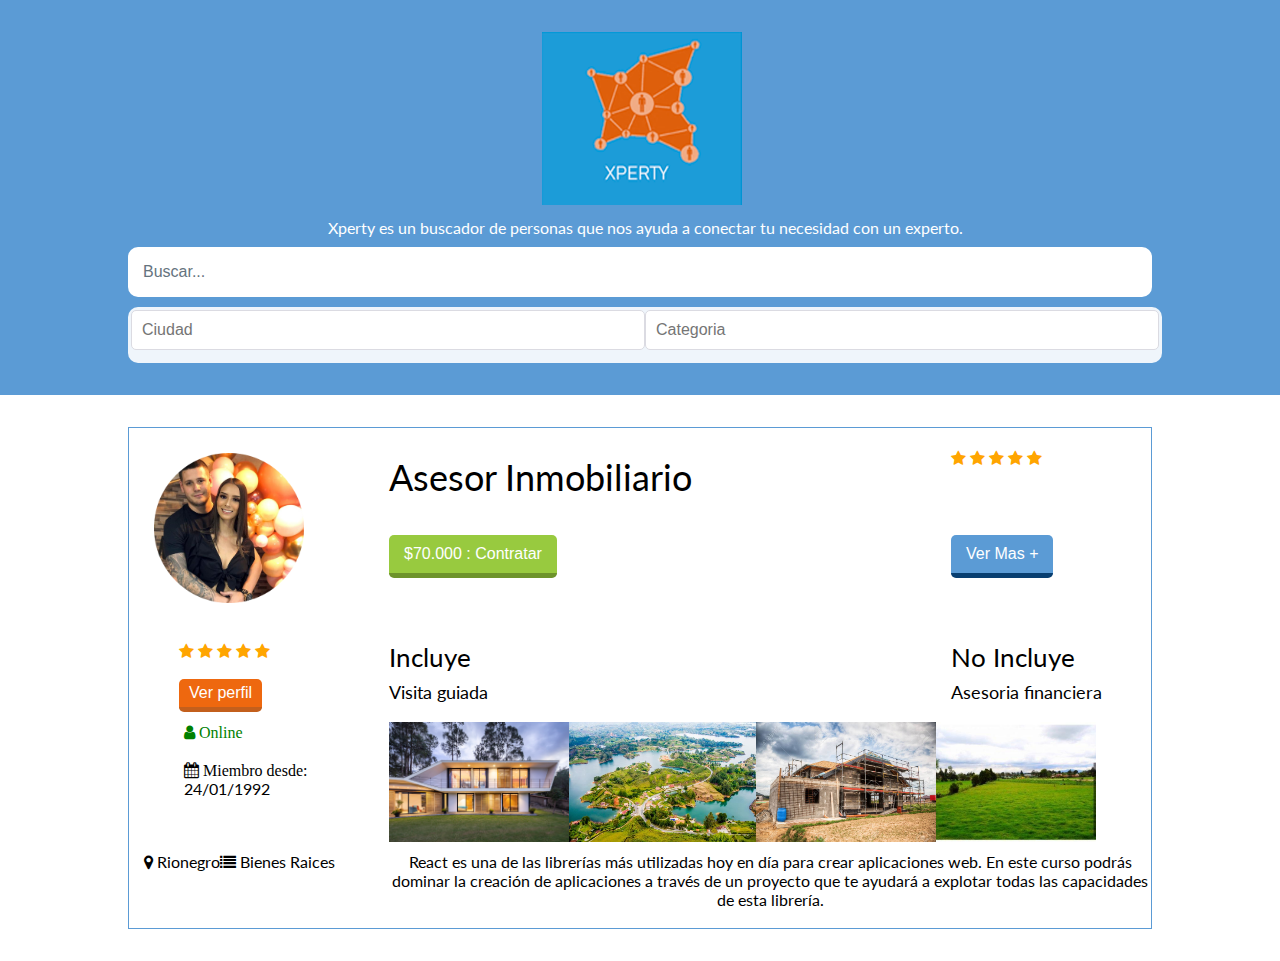
==== preview.html @ 65a3dfed "creacion del preview" ====
<!DOCTYPE html>
<html lang="en">
<head>
	<meta charset="UTF-8">
	<title>Xperty</title>
	<meta name="viewport" content="width=device-width, user-scalable=no, initial-scale=1.0, maximum-scale=1.0, minimum-scale=1.0">
	<link href="https://fonts.googleapis.com/css?family=Lato:300,400,700&display=swap" rel="stylesheet">
    <link rel="stylesheet" href="css/estilos.css">
    <link rel="stylesheet" href="css/style.css">
	<link href="//maxcdn.bootstrapcdn.com/font-awesome/4.1.0/css/font-awesome.min.css" rel="stylesheet">
	
</head>
<body>
	<div class="hero">
		<div class="hero-container">
			<div class="badge">
				<img src="./image/badge.png" alt="">
			</div>
		<!--	
		<h1 class="title">
			Xperty
		</h1>-->
		<div class="description">
			<p>
				Xperty es un buscador de personas que nos ayuda a conectar tu necesidad con un experto.
			</p>
		</div>

		<div class="box">
			<div class="container-4">
			  <input type="search" id="search" placeholder="Buscar..." />
			  <button class="icon"><i class="fa fa-search"></i></button>
			</div>
		  </div>

	
		
		<form action="" class="form2">
			
			
				<span><input type="email" placeholder="Ciudad"></span>
				<span><input type="email" placeholder="Categoria"></span>
				
		</form>
		
			</div>	
		</div>
    </div>
    <div class="hero2">
		<div class="hero2-container">
			<div class="profile">
				<img src="./image/profile.png" alt="">
			</div>

			<div class="stars-profile">
					<span class="fa fa-star checked"></span>
					<span class="fa fa-star checked"></span>
					<span class="fa fa-star checked"></span>
					<span class="fa fa-star checked"></span>
					<span class="fa fa-star"></span>
					<br></br>
					<button type="submit">Ver perfil</button>
			</div>

			<div class="status">
				<div class="online">
					<span class="fa fa-user online"> Online</span>
				</div>	
					<br>
					<span class="fa fa-calendar"> Miembro desde:</span>
					<p> 24/01/1992</p>
					
				</div>

		<h1 class="title">
			Asesor Inmobiliario 
		</h1>

		<div class="stars-xperty">
				<span class="fa fa-star checked"></span>
				<span class="fa fa-star checked"></span>
				<span class="fa fa-star checked"></span>
				<span class="fa fa-star checked"></span>
				<span class="fa fa-star"></span>
		</div>
		<div class="pay">
				<button type="submit">$70.000 : Contratar</button>
		</div>
		<div class="see">
				<button type="submit">Ver Mas +</button>
		</div>
		<ul class="activities">
				<li><i class="fa fa-map-marker"></i> Rionegro</li>
				<br>
				</br>
				<br>
				</br>
				<li><i class="fa fa-list"></i> Bienes Raices</li>
			</ul>
		
		<div class="plans1">
				<p>
					Incluye
				</p>
				
				<div class="tex1">
			
						<p>
							Visita guiada
						</p>
				</div>
				
		</div>
		
		<div class="plans2">
				<p>
					No Incluye
				</p>
				
				<div class="tex2">
					
				<p>
					Asesoria financiera
				</p>
				</div>
				
		</div>	

		<div class="description">
			<p>
				React es una de las librerías más utilizadas hoy en día para crear aplicaciones web. En este curso podrás dominar la creación de aplicaciones a través de un proyecto que te ayudará a explotar todas las capacidades de esta librería.
			</p>
		</div>
	
		<div class="pics">
			<img src="image/casa1.jpg" height="120" width="auto" alt="image" title="image">
			<img src="image/small.jpg" height="120" width="auto" alt="image" title="image">
			<img src="image/obra.jpg" height="120" width="auto" alt="image" title="image">
			<img src="image/lote.jpg" height="120" width="auto" alt="image" title="image">
		</div>
					
			
		</div>	
	</div>	
</body>
</html>
---- css/estilos.css ----
body{
    font-family: 'Lato', sans-serif;
    margin: 0;
}
    .hero{
        background: #5b9bd5;
        color: white;
        padding: 32px 15px;
        display: grid;
        grid-template-columns: minmax(auto, 1024px);
        justify-content: center;
    }
    .hero-container{
        display: grid;
        grid-template-columns: 1fr 1024px 1fr;
        grid-template-areas: "badge badge"
                            "description description" 
                            "box box"                                                                                 
                            "form form";                    
        grid-gap: 10px;
    }
    .badge{
        grid-area: badge;
       margin-left: 40%;
        
    }
    .badge img{
        /*align-items: center;*/
        max-width: 200px;
        
    }
 
    .box{
        grid-area: box;  
        
        width: 1024px;
        height: 50px;
      }

      .container-4{
        
        overflow: hidden;
        width: 1024px;
        vertical-align: middle;
        white-space: nowrap;
      }

      .container-4 input#search{
       
        width: 1024px;
        height: 50px;
        background: #fff;
        border: none;
        font-size: 10pt;
        float: left;
        color: black;
        padding-left: 15px;
        -webkit-border-radius: 5px;
        -moz-border-radius: 5px;
        border-radius: 10px;
      }

      .container-4 input#search::-webkit-input-placeholder {
        
        font-size: 16px;   
        color: #65737e;
     }
      
     .container-4 input#search:-moz-placeholder { /* Firefox 18- */
        font-size: 16px;   
        color: #65737e;  
     }
      
     .container-4 input#search::-moz-placeholder {  /* Firefox 19+ */
        font-size: 16px;   
        color: #65737e;  
     }
      
     .container-4 input#search:-ms-input-placeholder {  
        font-size: 16px;   
        color: #65737e;  
     }

     .container-4 button.icon{
        -webkit-border-top-right-radius: 5px;
        -webkit-border-bottom-right-radius: 5px;
        -moz-border-radius-topright: 5px;
        -moz-border-radius-bottomright: 5px;
        border-top-right-radius: 5px;
        border-bottom-right-radius: 5px;
       
        border: none;
        background: #4fa8fc;
        height: 50px;
        width: 50px;
        color: #4fa8fc;
        opacity: 0;
        font-size: 10pt;
       
        -webkit-transition: all .55s ease;
        -moz-transition: all .55s ease;
        -ms-transition: all .55s ease;
        -o-transition: all .55s ease;
        transition: all .55s ease;
      }

      .container-4:hover button.icon, .container-4:active button.icon, .container-4:focus button.icon{
        outline: none;
        opacity: 1;
        margin-left: -50px;
      }
     
      .container-4:hover button.icon:hover{
        background: #ee680f;
      }

    .title{
        grid-area: title;
        font-size: 36px;
        font-weight: normal;
        margin: 0;
        display: flex;
        align-items: center;
    }
    .form{
        grid-area: form;
        text-align: center;
        background: rgba(255,255,255);
        padding: 1.5em;
        border-radius: 10px;
        
    }

    .form2{
        display: inline-table;
        /*margin-top: 11%;*/
        grid-area: form;      
        background: rgba(255,255,255, .9);
        padding: 3px;
        border-radius: 10px;
        
    }

    .form input{
        width: 100%;
        padding: 10px;
        font-size: 16px;
        border: 1px solid #dbdbe2;
        border-radius: 5px;
        box-sizing: border-box;
        /*margin-bottom: 10px;*/
    }

    .form2 input{
        width: 50%;
        padding: 10px;
        font-size: 16px;
        border: 1px solid #dbdbe2;
        border-radius: 5px;
        box-sizing: border-box;
        margin-bottom: 10px;
    }

    .form p {
        font-size: 20px;
        color: #3a3b3f;
        margin-bottom: 1em;
    }

    .form button{
        background: #c35f1c;
        color: white;
        padding: 10px 15px;
        border-radius: 5px;
        border: none;
        font-size: 16px;
        border-bottom: 5px solid #ee680f;
        display: inline-block;
        margin-left: 46%;

    }

   


    .countdown{
        grid-area: countdown;
    }

    .countdown p{
        font-size: 20px;
        text-align: center;
        font-weight: 300;
    }
    .countdown span{
        font-size: 33px;

    }
    .countdown span:after{
        content: ":";
        display: inline-block;
        margin: 0 5px; 
    }

    .countdown span:last-child:after{
        display: none;
    }

    p{
        margin: 0;
    }
    .description{
        grid-area: description;
        text-align: center;
    }

    @media screen and (max-width: 768px){
        .hero-container{
            grid-template-columns: 200px 1fr;
            grid-template-areas: "badge badge"
                         "description description"
                         "box box"
                         "form form";
                         
                                  
                                  
        }

        .badge{
            grid-area: badge;
           margin-left: 30%;
            
        }

        .form2{
            display: inline-table;
           
            grid-area: form;      
            background: rgba(255,255,255, .9);
            padding: 1px;
            border-radius: 10px;
            
        }

        .box{
            grid-area: box;  
            
            width: 200px;
            height: 50px;
          }
        
          .container-4{
        
            overflow: hidden;
            width: 465px;
            vertical-align: middle;
            white-space: nowrap;
          }
          
          .container-4 input#search{
       
            width: 465px;
            height: 50px;
            background: #fff;
            border: none;
            font-size: 10pt;
            float: left;
            color: black;
            padding-left: 15px;
            -webkit-border-radius: 5px;
            -moz-border-radius: 5px;
            border-radius: 10px;
          }
    
          .container-4 input#search::-webkit-input-placeholder {
            
            font-size: 16px;   
            color: #65737e;
         }
          
         .container-4 input#search:-moz-placeholder { /* Firefox 18- */
            font-size: 16px;   
            color: #65737e;  
         }
          
         .container-4 input#search::-moz-placeholder {  /* Firefox 19+ */
            font-size: 16px;   
            color: #65737e;  
         }
          
         .container-4 input#search:-ms-input-placeholder {  
            font-size: 16px;   
            color: #65737e;  
         }
    
         .container-4 button.icon{
            -webkit-border-top-right-radius: 5px;
            -webkit-border-bottom-right-radius: 5px;
            -moz-border-radius-topright: 5px;
            -moz-border-radius-bottomright: 5px;
            border-top-right-radius: 5px;
            border-bottom-right-radius: 5px;
           
            border: none;
            background: #4fa8fc;
            height: 50px;
            width: 50px;
            color: #4fa8fc;
            opacity: 0;
            font-size: 10pt;
           
            -webkit-transition: all .55s ease;
            -moz-transition: all .55s ease;
            -ms-transition: all .55s ease;
            -o-transition: all .55s ease;
            transition: all .55s ease;
          }
    
          .container-4:hover button.icon, .container-4:active button.icon, .container-4:focus button.icon{
            outline: none;
            opacity: 1;
            margin-left: -50px;
          }
         
          .container-4:hover button.icon:hover{
            background: #ee680f;
          }

    }
---- css/style.css ----
body{
		font-family: 'Lato', sans-serif;
		margin: 0;
	}
		.hero2{
			
			color: black;
			padding: 32px 15px;
			display: grid;
			grid-template-columns: minmax(auto, 1024px);
			justify-content: center;
		}
	
		.hero2-container{
			display: grid;
			grid-template-columns: 250px 1fr 200px;
			grid-template-areas: "profile title stars-xperty"
									"profile see pay"
								 "stars-profile plans1 plans2"
								 "status pics pics"
								 "activities description description";
								 
			grid-gap: 10px;
			border: 1px #5b9bd5 double;
		}
		.profile{
			grid-area: profile;
		}
		.profile img{
			max-width: 150px;
			margin: 10%;
			
		}
		.title{
			grid-area: title;
			font-size: 36px;
			font-weight: normal;
			margin: 0;
			
		}

		.stars-xperty{
			grid-area: stars-xperty;
			color:#ffa500;
			margin-top: 10%;
			grid-template-rows: minmax(100px, 100px);
		}

		.stars-profile{
			grid-area: stars-profile;
			margin-left: 20%;
			color:#ffa500;
		}

		.status{
			grid-area: status;
			margin-left: 22%;
		}

		.online{
			color: green;
		}

		.activities{
			grid-area: activities;
			display: flex;
			margin: 0;
			margin-left: -10%; 
			list-style: none;
		}

		.stars-profile button{
		background: #ee680f;
        color: white;
        padding: 5px 10px;
        border-radius: 5px;
        border: none;
        font-size: 16px;
        border-bottom: 5px solid #c35f1c;
        display: inline-block;
       
		}
		.pics{
			grid-area: pics;
			display: flex;
			margin: 0;
		}

		.plans1{
			grid-area: plans1;
			
			font-size: 26px;
			font-weight: normal;
			margin: 0;
			
			/*grid-template-columns: minmax(50px);*/
			
		}

		.plans2{
			grid-area: plans2;
		
			font-size: 26px;
			font-weight: normal;
			margin: 0;
			
			/*grid-template-columns: minmax(50px);*/
			
		}

		.tex1{
			display:inline-block;
			font-size: 18px;
		}

		.tex2{
			display:inline-block;
			font-size: 18px;
		}

		.form{
			grid-area: form;
			text-align: center;
			background: rgba(255,255,255, .9);
			padding: 1.5em;
			border-radius: 10px;
		}
		.form input{
			width: 100%;
			padding: 10px;
			font-size: 16px;
			border: 1px solid #dbdbe2;
			border-radius: 5px;
			box-sizing: border-box;
			margin-bottom: 10px;
		}

		.form p {
			font-size: 20px;
			color: #3a3b3f;
			margin-bottom: 1em;
		}

		.pay button{
			grid-area: pay;
			background: #98ca3f;
			color: white;
			padding: 10px 15px;
			border-radius: 5px;
			border: none;
			font-size: 16px;
			border-bottom: 5px solid #6d932b;
			display: inline-block;

		}

		.see button{
			grid-area: see;
			background: #5b9bd5;
			color: white;
			padding: 10px 15px;
			border-radius: 5px;
			border: none;
			font-size: 16px;
			border-bottom: 5px solid #083e70;
			display: inline-block;

		}
		.countdown{
			grid-area: countdown;
		}

		.countdown p{
			font-size: 20px;
			text-align: center;
			font-weight: 300;
		}
		.countdown span{
			font-size: 33px;

		}
		.countdown span:after{
			content: ":";
			display: inline-block;
			margin: 0 5px; 
		}

		.countdown span:last-child:after{
			display: none;
		}

		p{
			margin: 0;
		}
		.description{
			grid-area: description;
		}

		@media screen and (max-width: 768px){
			.hero2-container{
				grid-template-columns: 150px 1fr;
			grid-template-areas: "profile title stars-xperty"
								 "stars-profile plans1 plans2"
								 "status pics"
								 "status pics"
								 "activities description";
								 	 
								 	 
			}
			.pics img{
				width: 70px;
				height: auto;
			}
		}
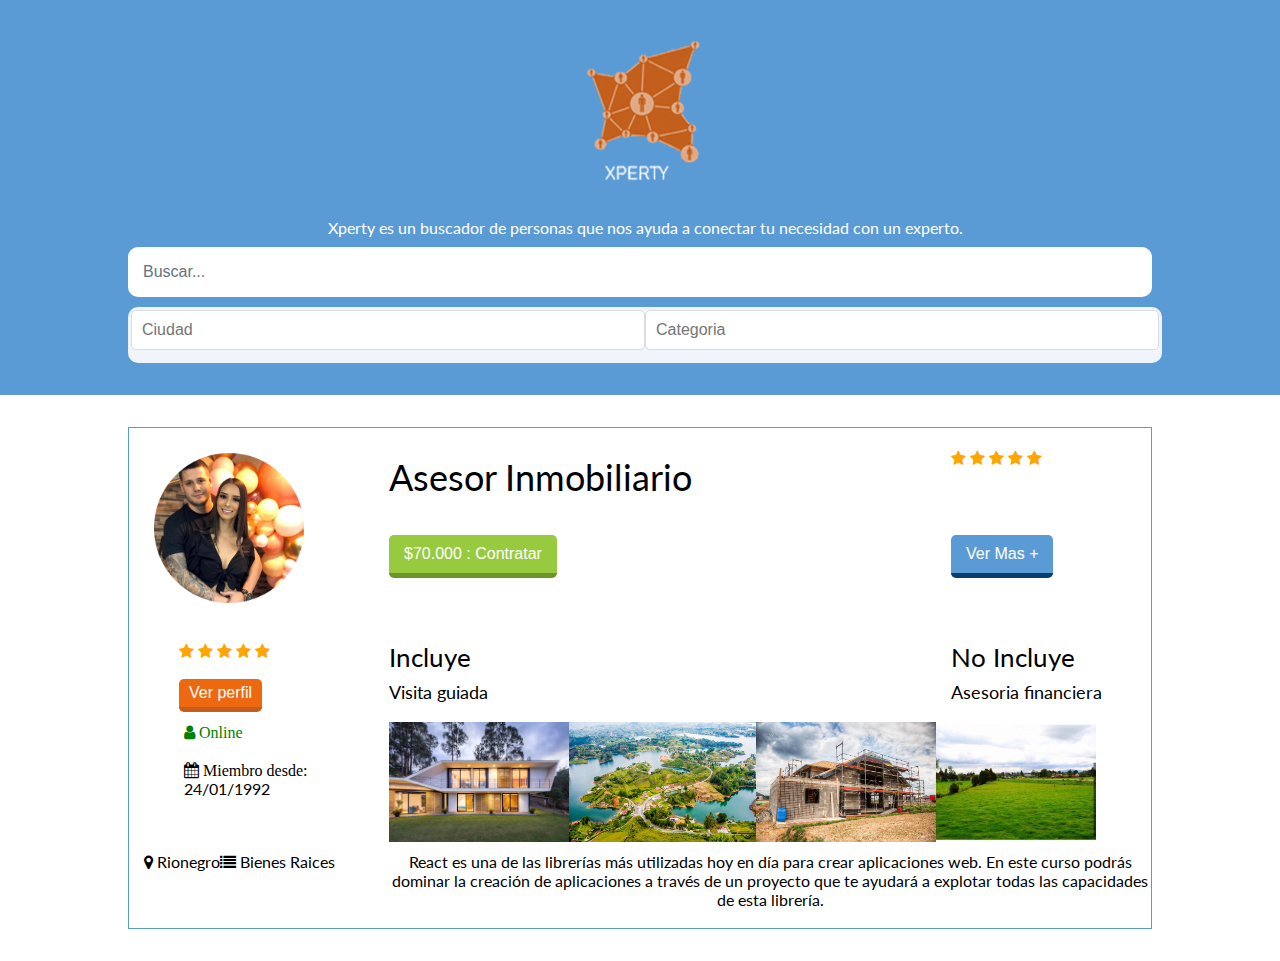
==== commit 6caec09f: "reparacion vistas" ====
--- a/preview.html
+++ b/preview.html
@@ -5,8 +5,8 @@
 	<title>Xperty</title>
 	<meta name="viewport" content="width=device-width, user-scalable=no, initial-scale=1.0, maximum-scale=1.0, minimum-scale=1.0">
 	<link href="https://fonts.googleapis.com/css?family=Lato:300,400,700&display=swap" rel="stylesheet">
-    <link rel="stylesheet" href="css/estilos.css">
-    <link rel="stylesheet" href="css/style.css">
+   
+    <link rel="stylesheet" href="css/stylep.css">
 	<link href="//maxcdn.bootstrapcdn.com/font-awesome/4.1.0/css/font-awesome.min.css" rel="stylesheet">
 	
 </head>
--- a/css/stylep.css
+++ b/css/stylep.css
@@ -0,0 +1,546 @@
+body{
+    font-family: 'Lato', sans-serif;
+    margin: 0;
+}
+    .hero{
+        background: #5b9bd5;
+        color: white;
+        padding: 32px 15px;
+        display: grid;
+        grid-template-columns: minmax(auto, 1024px);
+        justify-content: center;
+    }
+    .hero-container{
+        display: grid;
+        grid-template-columns: 1fr 1024px 1fr;
+        grid-template-areas: "badge badge"
+                            "description description" 
+                            "box box"                                                                                 
+                            "form form";                    
+        grid-gap: 10px;
+    }
+    .badge{
+        grid-area: badge;
+       margin-left: 40%;
+        
+    }
+    .badge img{
+        /*align-items: center;*/
+        max-width: 200px;
+        
+    }
+ 
+    .box{
+        grid-area: box;  
+        
+        width: 1024px;
+        height: 50px;
+      }
+
+      .container-4{
+        
+        overflow: hidden;
+        width: 1024px;
+        vertical-align: middle;
+        white-space: nowrap;
+      }
+
+      .container-4 input#search{
+       
+        width: 1024px;
+        height: 50px;
+        background: #fff;
+        border: none;
+        font-size: 10pt;
+        float: left;
+        color: black;
+        padding-left: 15px;
+        -webkit-border-radius: 5px;
+        -moz-border-radius: 5px;
+        border-radius: 10px;
+      }
+
+      .container-4 input#search::-webkit-input-placeholder {
+        
+        font-size: 16px;   
+        color: #65737e;
+     }
+      
+     .container-4 input#search:-moz-placeholder { /* Firefox 18- */
+        font-size: 16px;   
+        color: #65737e;  
+     }
+      
+     .container-4 input#search::-moz-placeholder {  /* Firefox 19+ */
+        font-size: 16px;   
+        color: #65737e;  
+     }
+      
+     .container-4 input#search:-ms-input-placeholder {  
+        font-size: 16px;   
+        color: #65737e;  
+     }
+
+     .container-4 button.icon{
+        -webkit-border-top-right-radius: 5px;
+        -webkit-border-bottom-right-radius: 5px;
+        -moz-border-radius-topright: 5px;
+        -moz-border-radius-bottomright: 5px;
+        border-top-right-radius: 5px;
+        border-bottom-right-radius: 5px;
+       
+        border: none;
+        background: #4fa8fc;
+        height: 50px;
+        width: 50px;
+        color: #4fa8fc;
+        opacity: 0;
+        font-size: 10pt;
+       
+        -webkit-transition: all .55s ease;
+        -moz-transition: all .55s ease;
+        -ms-transition: all .55s ease;
+        -o-transition: all .55s ease;
+        transition: all .55s ease;
+      }
+
+      .container-4:hover button.icon, .container-4:active button.icon, .container-4:focus button.icon{
+        outline: none;
+        opacity: 1;
+        margin-left: -50px;
+      }
+     
+      .container-4:hover button.icon:hover{
+        background: #ee680f;
+      }
+
+    .title{
+        grid-area: title;
+        font-size: 36px;
+        font-weight: normal;
+        margin: 0;
+        display: flex;
+        align-items: center;
+    }
+    .form{
+        grid-area: form;
+        text-align: center;
+        background: rgba(255,255,255);
+        padding: 1.5em;
+        border-radius: 10px;
+        
+    }
+
+    .form2{
+        display: inline-table;
+        /*margin-top: 11%;*/
+        grid-area: form;      
+        background: rgba(255,255,255, .9);
+        padding: 3px;
+        border-radius: 10px;
+        
+    }
+
+    .form input{
+        width: 100%;
+        padding: 10px;
+        font-size: 16px;
+        border: 1px solid #dbdbe2;
+        border-radius: 5px;
+        box-sizing: border-box;
+        /*margin-bottom: 10px;*/
+    }
+
+    .form2 input{
+        width: 50%;
+        padding: 10px;
+        font-size: 16px;
+        border: 1px solid #dbdbe2;
+        border-radius: 5px;
+        box-sizing: border-box;
+        margin-bottom: 10px;
+    }
+
+    .form p {
+        font-size: 20px;
+        color: #3a3b3f;
+        margin-bottom: 1em;
+    }
+
+    .form button{
+        background: #c35f1c;
+        color: white;
+        padding: 10px 15px;
+        border-radius: 5px;
+        border: none;
+        font-size: 16px;
+        border-bottom: 5px solid #ee680f;
+        display: inline-block;
+        margin-left: 46%;
+
+    }
+
+   
+
+
+    .countdown{
+        grid-area: countdown;
+    }
+
+    .countdown p{
+        font-size: 20px;
+        text-align: center;
+        font-weight: 300;
+    }
+    .countdown span{
+        font-size: 33px;
+
+    }
+    .countdown span:after{
+        content: ":";
+        display: inline-block;
+        margin: 0 5px; 
+    }
+
+    .countdown span:last-child:after{
+        display: none;
+    }
+
+    p{
+        margin: 0;
+    }
+    .description{
+        grid-area: description;
+        text-align: center;
+    }
+
+    @media screen and (max-width: 768px){
+        .hero-container{
+            grid-template-columns: 200px 1fr;
+            grid-template-areas: "badge badge"
+                         "description description"
+                         "box box"
+                         "form form";
+                         
+                                  
+                                  
+        }
+
+        .badge{
+            grid-area: badge;
+           margin-left: 30%;
+            
+        }
+
+        .form2{
+            display: inline-table;
+           
+            grid-area: form;      
+            background: rgba(255,255,255, .9);
+            padding: 1px;
+            border-radius: 10px;
+            
+        }
+
+        .box{
+            grid-area: box;  
+            
+            width: 200px;
+            height: 50px;
+          }
+        
+          .container-4{
+        
+            overflow: hidden;
+            width: 465px;
+            vertical-align: middle;
+            white-space: nowrap;
+          }
+          
+          .container-4 input#search{
+       
+            width: 465px;
+            height: 50px;
+            background: #fff;
+            border: none;
+            font-size: 10pt;
+            float: left;
+            color: black;
+            padding-left: 15px;
+            -webkit-border-radius: 5px;
+            -moz-border-radius: 5px;
+            border-radius: 10px;
+          }
+    
+          .container-4 input#search::-webkit-input-placeholder {
+            
+            font-size: 16px;   
+            color: #65737e;
+         }
+          
+         .container-4 input#search:-moz-placeholder { /* Firefox 18- */
+            font-size: 16px;   
+            color: #65737e;  
+         }
+          
+         .container-4 input#search::-moz-placeholder {  /* Firefox 19+ */
+            font-size: 16px;   
+            color: #65737e;  
+         }
+          
+         .container-4 input#search:-ms-input-placeholder {  
+            font-size: 16px;   
+            color: #65737e;  
+         }
+    
+         .container-4 button.icon{
+            -webkit-border-top-right-radius: 5px;
+            -webkit-border-bottom-right-radius: 5px;
+            -moz-border-radius-topright: 5px;
+            -moz-border-radius-bottomright: 5px;
+            border-top-right-radius: 5px;
+            border-bottom-right-radius: 5px;
+           
+            border: none;
+            background: #4fa8fc;
+            height: 50px;
+            width: 50px;
+            color: #4fa8fc;
+            opacity: 0;
+            font-size: 10pt;
+           
+            -webkit-transition: all .55s ease;
+            -moz-transition: all .55s ease;
+            -ms-transition: all .55s ease;
+            -o-transition: all .55s ease;
+            transition: all .55s ease;
+          }
+    
+          .container-4:hover button.icon, .container-4:active button.icon, .container-4:focus button.icon{
+            outline: none;
+            opacity: 1;
+            margin-left: -50px;
+          }
+         
+          .container-4:hover button.icon:hover{
+            background: #ee680f;
+          }
+
+    }
+
+    /*codigo lista*/
+
+    body{
+		font-family: 'Lato', sans-serif;
+		margin: 0;
+	}
+		.hero2{
+			
+			color: black;
+			padding: 32px 15px;
+			display: grid;
+			grid-template-columns: minmax(auto, 1024px);
+			justify-content: center;
+		}
+	
+		.hero2-container{
+			display: grid;
+			grid-template-columns: 250px 1fr 200px;
+			grid-template-areas: "profile title stars-xperty"
+									"profile see pay"
+								 "stars-profile plans1 plans2"
+								 "status pics pics"
+								 "activities description description";
+								 
+			grid-gap: 10px;
+			border: 1px #5b9bd5 double;
+		}
+		.profile{
+			grid-area: profile;
+		}
+		.profile img{
+			max-width: 150px;
+			margin: 10%;
+			
+		}
+		.title{
+			grid-area: title;
+			font-size: 36px;
+			font-weight: normal;
+			margin: 0;
+			
+		}
+
+		.stars-xperty{
+			grid-area: stars-xperty;
+			color:#ffa500;
+			margin-top: 10%;
+			grid-template-rows: minmax(100px, 100px);
+		}
+
+		.stars-profile{
+			grid-area: stars-profile;
+			margin-left: 20%;
+			color:#ffa500;
+		}
+
+		.status{
+			grid-area: status;
+			margin-left: 22%;
+		}
+
+		.online{
+			color: green;
+		}
+
+		.activities{
+			grid-area: activities;
+			display: flex;
+			margin: 0;
+			margin-left: -10%; 
+			list-style: none;
+		}
+
+		.stars-profile button{
+		background: #ee680f;
+        color: white;
+        padding: 5px 10px;
+        border-radius: 5px;
+        border: none;
+        font-size: 16px;
+        border-bottom: 5px solid #c35f1c;
+        display: inline-block;
+       
+		}
+		.pics{
+			grid-area: pics;
+			display: flex;
+			margin: 0;
+		}
+
+		.plans1{
+			grid-area: plans1;
+			
+			font-size: 26px;
+			font-weight: normal;
+			margin: 0;
+			
+			/*grid-template-columns: minmax(50px);*/
+			
+		}
+
+		.plans2{
+			grid-area: plans2;
+		
+			font-size: 26px;
+			font-weight: normal;
+			margin: 0;
+			
+			/*grid-template-columns: minmax(50px);*/
+			
+		}
+
+		.tex1{
+			display:inline-block;
+			font-size: 18px;
+		}
+
+		.tex2{
+			display:inline-block;
+			font-size: 18px;
+		}
+
+		.form{
+			grid-area: form;
+			text-align: center;
+			background: rgba(255,255,255, .9);
+			padding: 1.5em;
+			border-radius: 10px;
+		}
+		.form input{
+			width: 100%;
+			padding: 10px;
+			font-size: 16px;
+			border: 1px solid #dbdbe2;
+			border-radius: 5px;
+			box-sizing: border-box;
+			margin-bottom: 10px;
+		}
+
+		.form p {
+			font-size: 20px;
+			color: #3a3b3f;
+			margin-bottom: 1em;
+		}
+
+		.pay button{
+			grid-area: pay;
+			background: #98ca3f;
+			color: white;
+			padding: 10px 15px;
+			border-radius: 5px;
+			border: none;
+			font-size: 16px;
+			border-bottom: 5px solid #6d932b;
+			display: inline-block;
+
+		}
+
+		.see button{
+			grid-area: see;
+			background: #5b9bd5;
+			color: white;
+			padding: 10px 15px;
+			border-radius: 5px;
+			border: none;
+			font-size: 16px;
+			border-bottom: 5px solid #083e70;
+			display: inline-block;
+
+		}
+		.countdown{
+			grid-area: countdown;
+		}
+
+		.countdown p{
+			font-size: 20px;
+			text-align: center;
+			font-weight: 300;
+		}
+		.countdown span{
+			font-size: 33px;
+
+		}
+		.countdown span:after{
+			content: ":";
+			display: inline-block;
+			margin: 0 5px; 
+		}
+
+		.countdown span:last-child:after{
+			display: none;
+		}
+
+		p{
+			margin: 0;
+		}
+		.description{
+			grid-area: description;
+		}
+
+		@media screen and (max-width: 768px){
+			.hero2-container{
+				grid-template-columns: 150px 1fr;
+			grid-template-areas: "profile title stars-xperty"
+								 "stars-profile plans1 plans2"
+								 "status pics"
+								 "status pics"
+								 "activities description";
+								 	 
+								 	 
+			}
+			.pics img{
+				width: 70px;
+				height: auto;
+			}
+		}